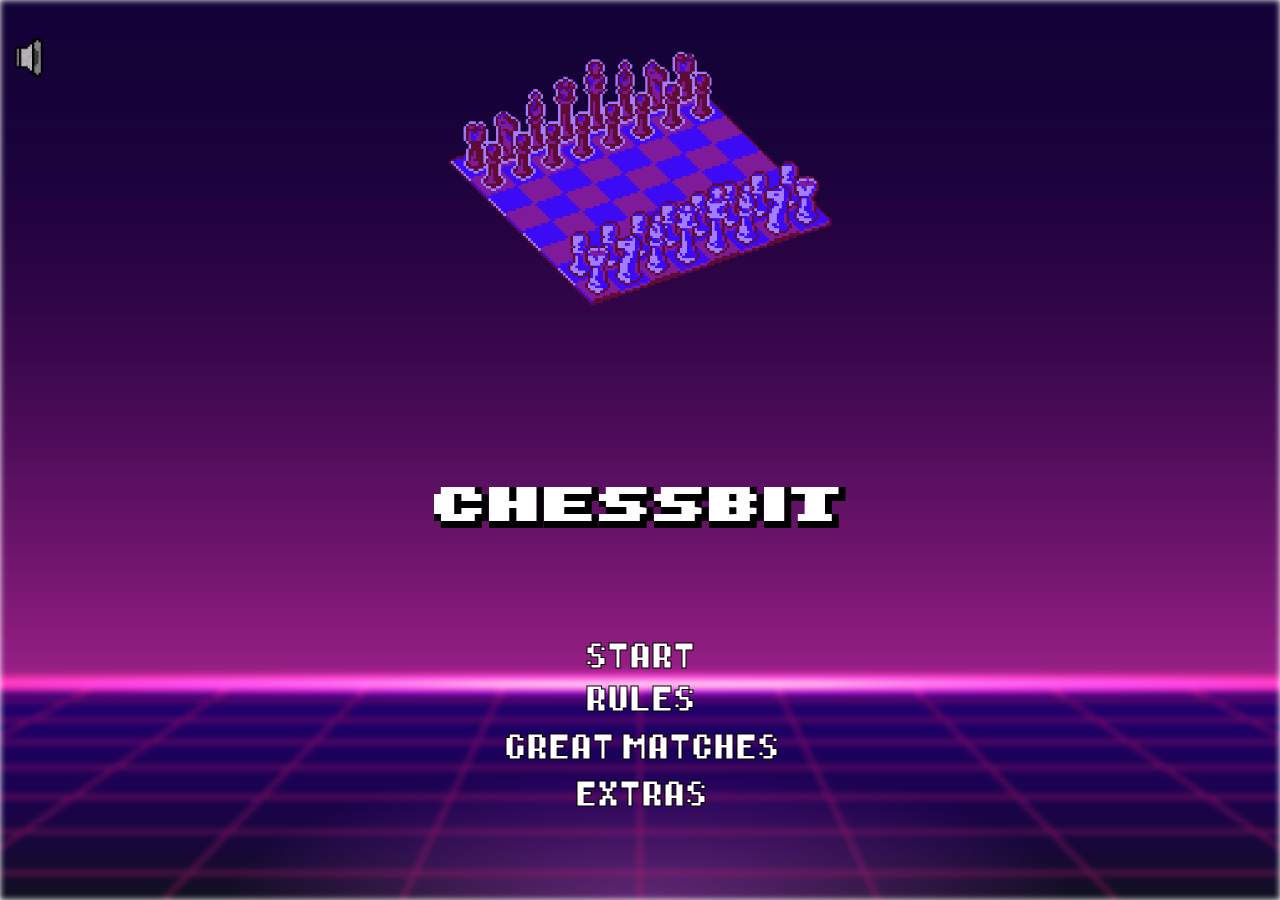
==== site/public/index.html @ c4c68216 "Integração API com protótipo de login e cadastro" ====
<!DOCTYPE html>
<html lang="en">
  <head>
    <meta charset="UTF-8" />
    <meta http-equiv="X-UA-Compatible" content="IE=edge" />
    <meta name="viewport" content="width=device-width, initial-scale=1.0" />
    <title>Home | ChessBit</title>
    <link rel="stylesheet" type="text/css" href="css/index-style.css" />
  </head>
  <body>
    <audio preload="auto" id="background-song" loop>
      <source src="sounds/background-song.mp3" type="audio/mpeg" />
      seu navegador não suporta HTML5
    </audio>
    <audio id="select_option" preload="auto">
      <source
        src="sounds/coin-collect-retro-8-bit-sound-effect-145251.mp3"
        type="audio/mpeg"
      />
      seu navegador não suporta HTML5
    </audio>
    <div class="background-imagem"></div>
    <div class="overlay"></div>
    <div class="conteudo">
      <img id="sound-image" src="assets/pixel sound.png" />
      <div class="conteudo-imagem"></div>
      <div class="logos" id="">
        <div class="conteudo-logo">ChessBit</div>
        <div class="conteudo-logo2">ChessBit</div>
      </div>
      <div class="conteudo-opcoes">
        <div class="options">
          <img src="assets/Selector2.png" class="seta hidden" id="seta1" />
          <a href="cadastro.html"><span class="options_text">START</span></a>
        </div>
        <div class="options">
          <img src="assets/Selector2.png" class="seta hidden" id="seta2" />
          <a href="rules.html"><span class="options_text">RULES</span></a>
        </div>
        <div class="options">
          <img src="assets/Selector2.png" class="seta hidden" id="seta3" />
          <span class="options_text">GREAT MATCHES</span>
        </div>
        <div class="options">
          <img src="assets/Selector2.png" class="seta hidden" id="seta4" />
          <span class="options_text">EXTRAS</span>
        </div>
      </div>
    </div>
  </body>
</html>

<script>
  document.addEventListener("DOMContentLoaded", function () {
    const sound = document.getElementById("background-song");
    const imagem = document.getElementById("sound-image");

    var soundON = false;

    // Função para play e pouse musica
    imagem.addEventListener("click", function () {
      if (!soundON) {
        soundON = true;
        sound.volume = 0.2;
        sound.play();
      } else {
        soundON = false;
        sound.pause();
      }
    });

    // Função menu opções
    const div_opcoes = document.querySelector(".conteudo-opcoes");
    const opcoes = div_opcoes.querySelectorAll("img");
    const texto_opcoes = div_opcoes.querySelectorAll("span");
    const select_option_sound = document.getElementById("select_option");

    for (let i = 0; i < opcoes.length; i++) {
      texto_opcoes[i].addEventListener("mouseover", () => {
        opcoes[i].classList.remove("hidden");
        select_option_sound.play();
      });

      texto_opcoes[i].addEventListener("mouseout", () => {
        opcoes[i].classList.add("hidden");
        select_option_sound.load();
      });
    }
  });
</script>
---- site/public/css/index-style.css ----
/* Fontes */
@font-face {
  font-family: "Arcade-In";
  src: url("../fonts/8-bit\ Arcade\ In.ttf") format("truetype");
}

@font-face {
  font-family: "Arcade-Out";
  src: url("../fonts/8-bit\ Arcade\ Out.ttf") format("truetype");
}

@font-face {
  font-family: "8-Bit";
  src: url("../fonts/Diary\ of\ an\ 8-bit\ mage.otf") format("truetype");
}

/* Site */
body {
  margin: 0;
  padding: 0;
}

a {
  text-decoration: none;
  color: white;
}

/* Definindo plano de fundo */
.conteudo {
  position: relative;
  height: 100vh;
  width: 100vw;
  overflow: hidden;
  display: flex;
  flex-direction: column;
  align-items: center;
}

/* Definindo imagem controle da musica */
#sound-image {
  height: 4vw;
  width: 4vw;
  margin-left: -95%;
  margin-top: 3%;
}

#sound-image:hover {
  cursor: pointer;
}

/* Definindo imagem de plano de fundo */
.background-imagem {
  display: flex;
  position: absolute;
  background-image: url("../assets/91656.jpg");
  background-repeat: no-repeat;
  background-size: cover;
  background-position: center bottom;
  z-index: -2;
  margin: 0;
  padding: 0;
  filter: blur(3px);
  height: 100%;
  width: 100%;
}

/* Definindo overlay tela arcade */
.overlay {
  display: flex;
  position: absolute;
  background-image: url("../assets/arcade-screen.png");
  z-index: -1;
  background-size: 100% 100%;
  height: 100vh;
  width: 100vw;
  position: absolute;
  top: 0;
  left: 0;
  filter: blur(2px);
  display: none;
}

/* Definindo Imagem logo ChessBit */

.conteudo-imagem {
  background-image: url("../assets/Chess-Board-Cortado.png");
  z-index: 1;
  background-size: contain;
  background-repeat: no-repeat;
  height: 90vh;
  width: 30vw;
  margin-top: -2%;
  display: flex;
  /* margin-top: 2%; */
}

/* Definindo Texto logo ChessBit */
.logos {
  height: 30vh;
  width: 30vw;
  display: flex;
  margin-bottom: 3%;
  margin-top: -5%;
  justify-content: center;
}

.conteudo-logo {
  font-family: "Arcade-in", sans-serif;
  font-size: 680%;
  color: white;
  z-index: 1;
  position: absolute;
  /* margin-left: 15%; */
}
.conteudo-logo2 {
  font-family: "Arcade-Out", sans-serif;
  position: absolute;
  z-index: 2;
  color: black;
  font-size: 680%;
  /* margin-left: 15%; */
}

/* Definindo opções do menu */
.conteudo-opcoes {
  display: flex;
  flex-direction: column;
  align-items: center;
  height: 50vh;
  width: 30vw;
  position: relative;
  /* background-color: aqua; */
}

.options_text:hover {
  cursor: pointer;
}

.options {
  font-family: "8-Bit", sans-serif;
  font-size: 200%;
  color: white;
  z-index: 1;
  margin-bottom: 3%;
  display: flex;
  align-items: center;
  justify-content: center;
  width: 80%;
  /* background-color: red; */
}

.seta {
  height: 60%;
  /* display: none; */
  /* background-color: blueviolet; */
}

.options_text {
  margin-left: 2%;
  margin-top: 1.2%;
  -webkit-text-stroke: 1px #000;
}

.hidden {
  display: none;
  /* background-color: blue; */
}
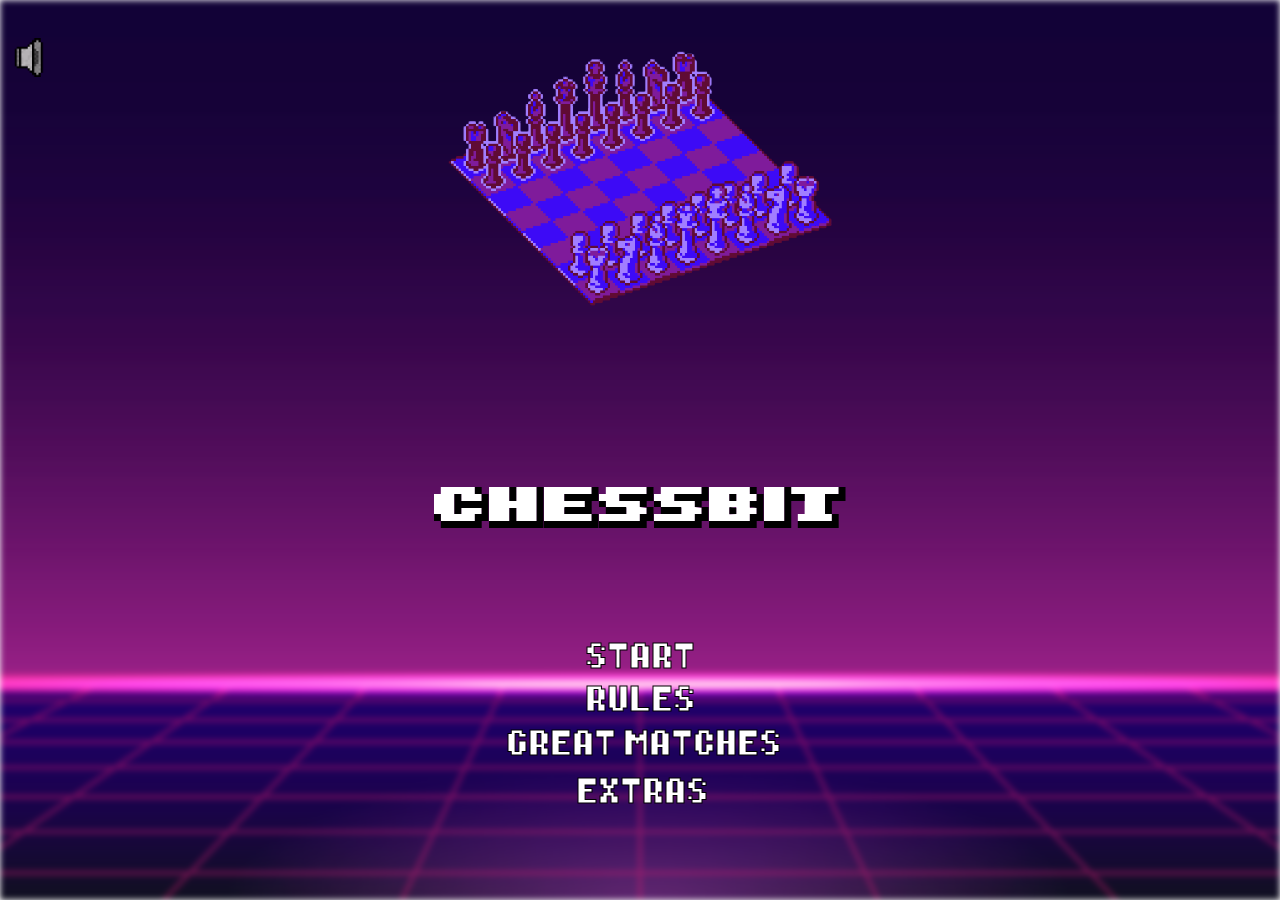
==== commit e1720ee5: "Api com validação de email já cadastrado e página de great matches quase finalizada" ====
--- a/site/public/index.html
+++ b/site/public/index.html
@@ -39,7 +39,7 @@
         </div>
         <div class="options">
           <img src="assets/Selector2.png" class="seta hidden" id="seta3" />
-          <span class="options_text">GREAT MATCHES</span>
+          <a href="greatMatches.html" class="nao_wrap"><span class="options_text">GREAT MATCHES</span></a>
         </div>
         <div class="options">
           <img src="assets/Selector2.png" class="seta hidden" id="seta4" />
--- a/site/public/css/index-style.css
+++ b/site/public/css/index-style.css
@@ -22,7 +22,12 @@
 
 a {
   text-decoration: none;
+  text-align: center;
   color: white;
+}
+
+.nao_wrap {
+  white-space: nowrap;
 }
 
 /* Definindo plano de fundo */
@@ -145,7 +150,7 @@
   display: flex;
   align-items: center;
   justify-content: center;
-  width: 80%;
+  width: 100%;
   /* background-color: red; */
 }
 
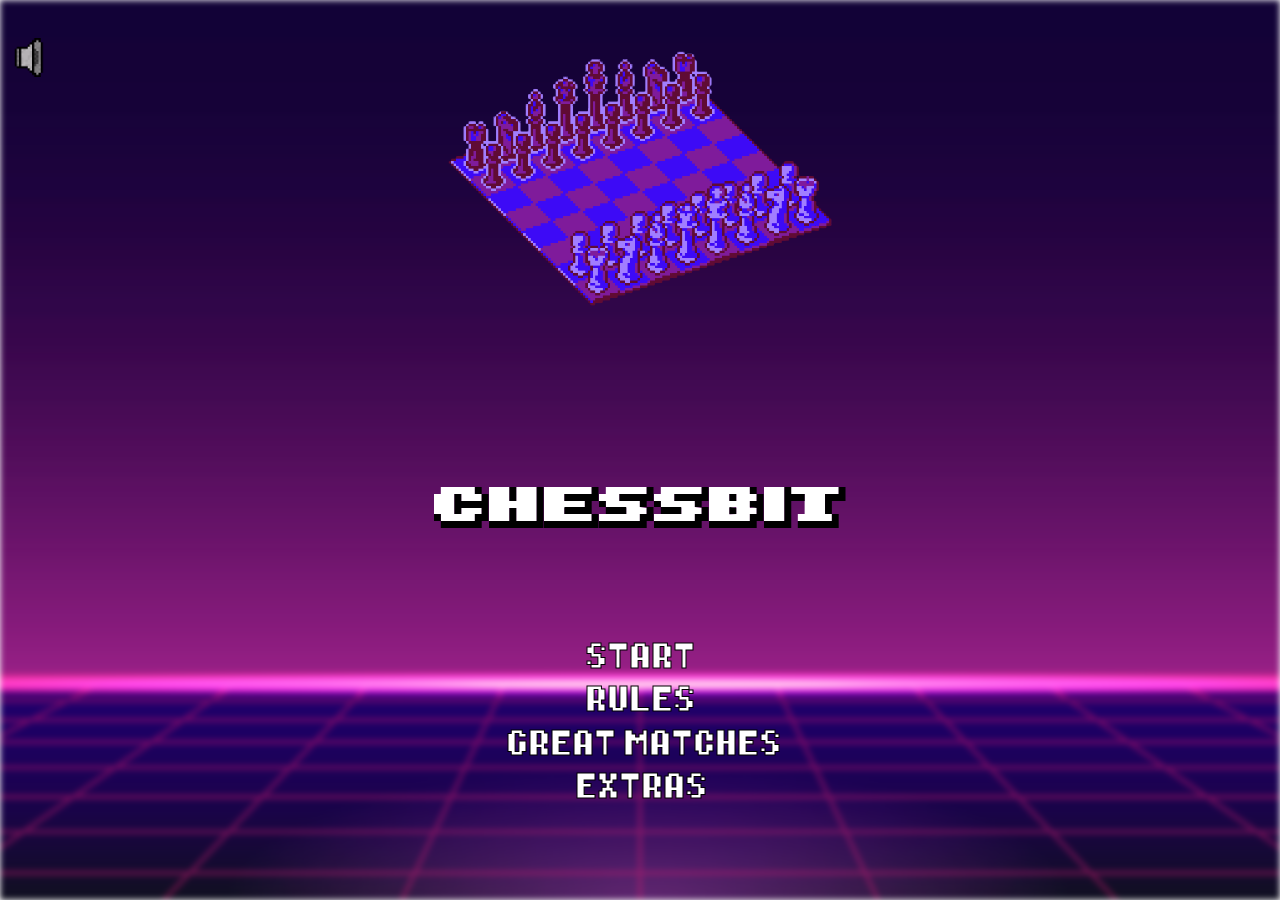
==== commit add36cb4: "Adicionando início da página extras" ====
--- a/site/public/index.html
+++ b/site/public/index.html
@@ -43,7 +43,7 @@
         </div>
         <div class="options">
           <img src="assets/Selector2.png" class="seta hidden" id="seta4" />
-          <span class="options_text">EXTRAS</span>
+          <a href="extras.html"><span class="options_text">EXTRAS</span></a> 
         </div>
       </div>
     </div>
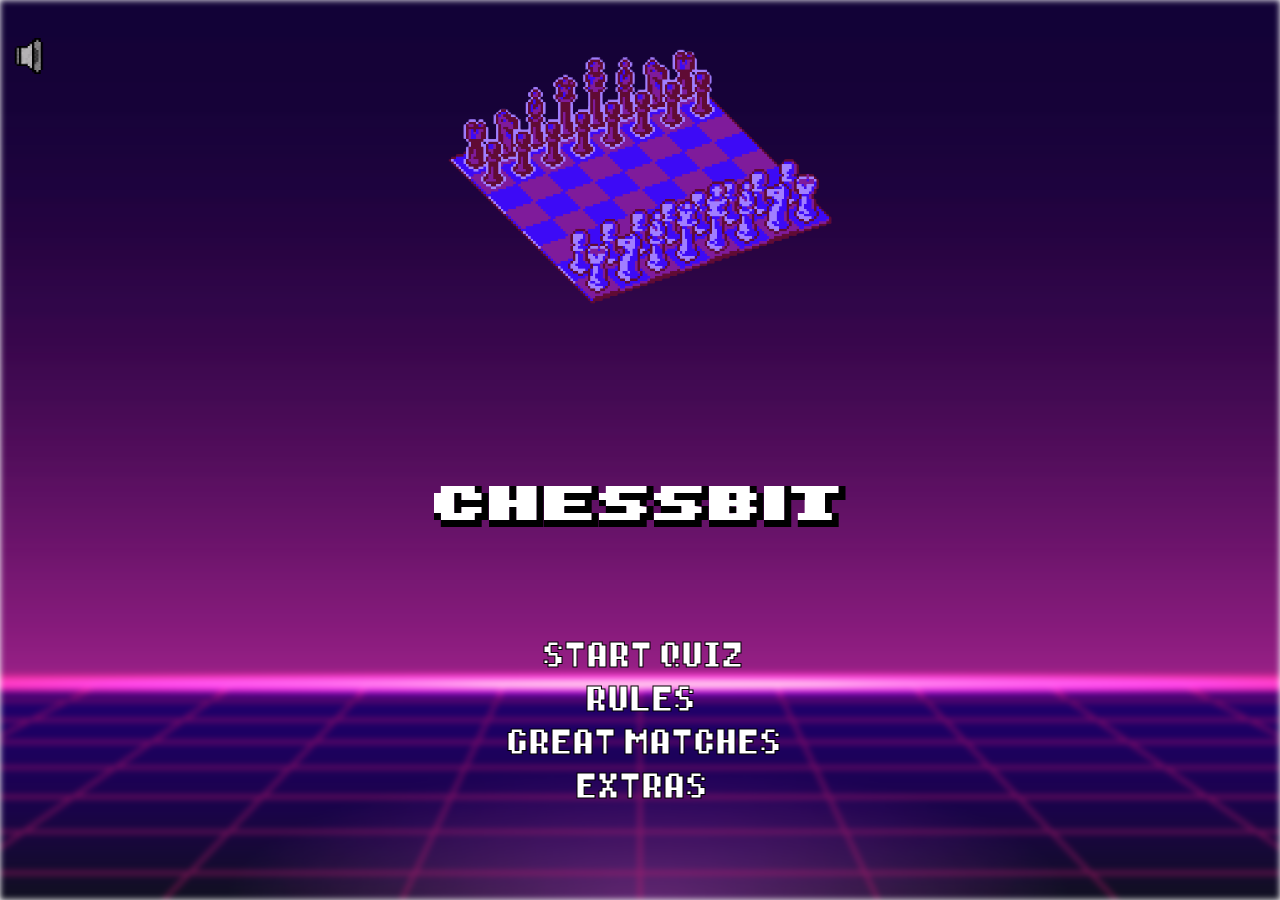
==== commit 599b5509: "Alterações css e html página game e outros" ====
--- a/site/public/index.html
+++ b/site/public/index.html
@@ -31,7 +31,7 @@
       <div class="conteudo-opcoes">
         <div class="options">
           <img src="assets/Selector2.png" class="seta hidden" id="seta1" />
-          <a href="cadastro.html"><span class="options_text">START</span></a>
+          <a href="cadastro.html"><span class="options_text">START QUIZ</span></a>
         </div>
         <div class="options">
           <img src="assets/Selector2.png" class="seta hidden" id="seta2" />
--- a/site/public/css/index-style.css
+++ b/site/public/css/index-style.css
@@ -43,7 +43,7 @@
 
 /* Definindo imagem controle da musica */
 #sound-image {
-  height: 4vw;
+  height: 4vh;
   width: 4vw;
   margin-left: -95%;
   margin-top: 3%;
@@ -151,6 +151,7 @@
   align-items: center;
   justify-content: center;
   width: 100%;
+  white-space: nowrap;
   /* background-color: red; */
 }
 
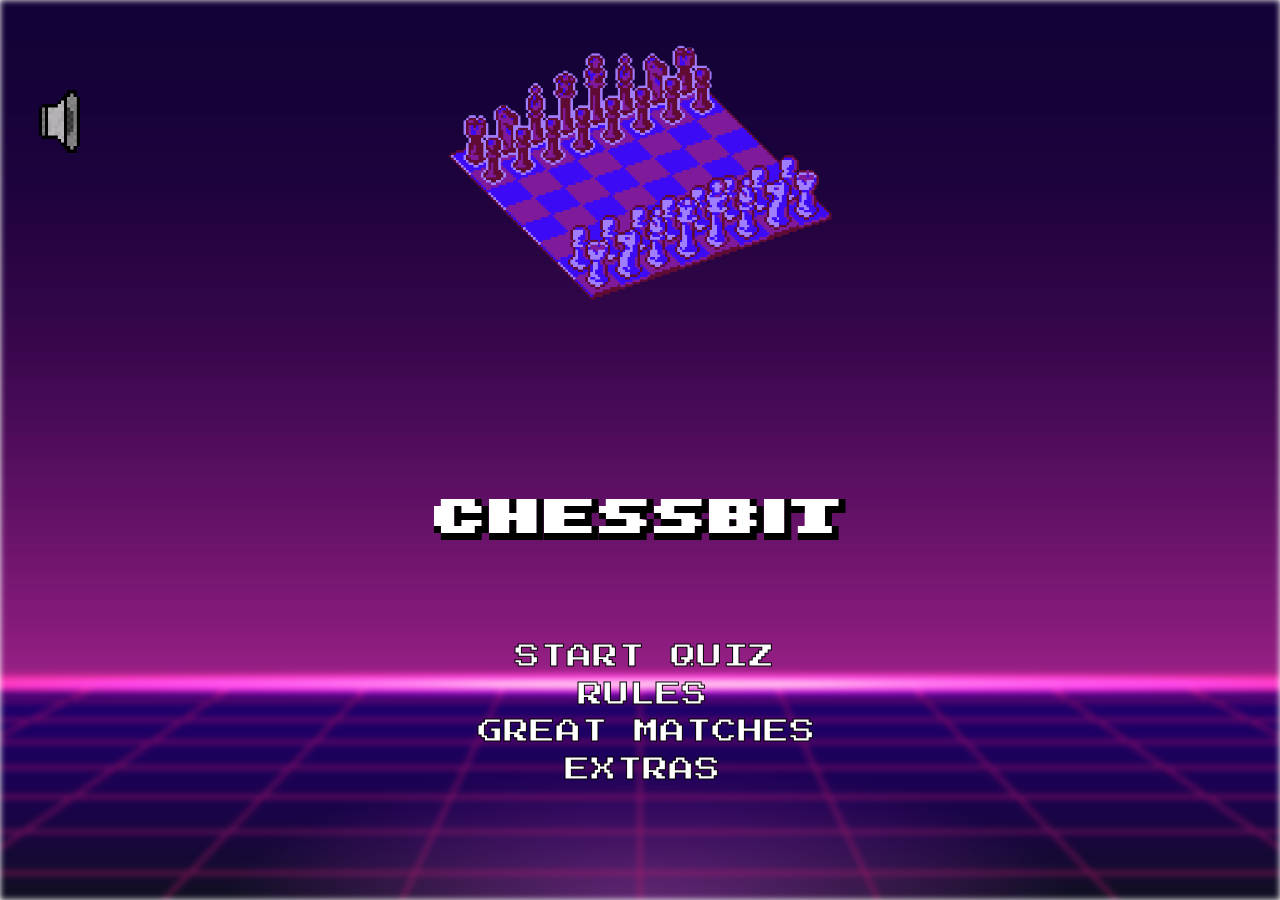
==== commit d3499548: "corrigindo css" ====
--- a/site/public/index.html
+++ b/site/public/index.html
@@ -20,30 +20,31 @@
       seu navegador não suporta HTML5
     </audio>
     <div class="background-imagem"></div>
-    <div class="overlay"></div>
     <div class="conteudo">
       <img id="sound-image" src="assets/pixel sound.png" />
-      <div class="conteudo-imagem"></div>
-      <div class="logos" id="">
-        <div class="conteudo-logo">ChessBit</div>
-        <div class="conteudo-logo2">ChessBit</div>
-      </div>
-      <div class="conteudo-opcoes">
-        <div class="options">
-          <img src="assets/Selector2.png" class="seta hidden" id="seta1" />
-          <a href="cadastro.html"><span class="options_text">START QUIZ</span></a>
+      <div id="all_menu">
+        <div class="conteudo-imagem"></div>
+        <div class="logos" id="">
+          <div class="conteudo-logo">ChessBit</div>
+          <div class="conteudo-logo2">ChessBit</div>
         </div>
-        <div class="options">
-          <img src="assets/Selector2.png" class="seta hidden" id="seta2" />
-          <a href="rules.html"><span class="options_text">RULES</span></a>
-        </div>
-        <div class="options">
-          <img src="assets/Selector2.png" class="seta hidden" id="seta3" />
-          <a href="greatMatches.html" class="nao_wrap"><span class="options_text">GREAT MATCHES</span></a>
-        </div>
-        <div class="options">
-          <img src="assets/Selector2.png" class="seta hidden" id="seta4" />
-          <a href="extras.html"><span class="options_text">EXTRAS</span></a> 
+        <div class="conteudo-opcoes">
+          <div class="options">
+            <img src="assets/Selector2.png" class="seta hidden" id="seta1" />
+            <a href="cadastro.html"><span class="options_text">START QUIZ</span></a>
+          </div>
+          <div class="options">
+            <img src="assets/Selector2.png" class="seta hidden" id="seta2" />
+            <a href="rules.html"><span class="options_text">RULES</span></a>
+          </div>
+          <div class="options">
+            <img src="assets/Selector2.png" class="seta hidden" id="seta3" />
+            <a href="greatMatches.html" class="nao_wrap"><span class="options_text">GREAT MATCHES</span></a>
+          </div>
+          <div class="options">
+            <img src="assets/Selector2.png" class="seta hidden" id="seta4" />
+            <a href="extras.html"><span class="options_text">EXTRAS</span></a> 
+          </div>
         </div>
       </div>
     </div>
--- a/site/public/css/index-style.css
+++ b/site/public/css/index-style.css
@@ -12,6 +12,11 @@
 @font-face {
   font-family: "8-Bit";
   src: url("../fonts/Diary\ of\ an\ 8-bit\ mage.otf") format("truetype");
+}
+
+@font-face {
+  font-family: "2-Player";
+  src: url("../fonts/PressStart2P-Regular.ttf") format("truetype");
 }
 
 /* Site */
@@ -41,12 +46,21 @@
   align-items: center;
 }
 
+#all_menu {
+  height: 100vh;
+  width: 70vw;
+  display: flex;
+  flex-direction: column;
+  align-items: center;
+}
+
 /* Definindo imagem controle da musica */
 #sound-image {
-  height: 4vh;
-  width: 4vw;
-  margin-left: -95%;
-  margin-top: 3%;
+  height: 7vh;
+  width: 6vw;
+  position: absolute;
+  left: 2%;
+  top: 10%;
 }
 
 #sound-image:hover {
@@ -69,21 +83,6 @@
   width: 100%;
 }
 
-/* Definindo overlay tela arcade */
-.overlay {
-  display: flex;
-  position: absolute;
-  background-image: url("../assets/arcade-screen.png");
-  z-index: -1;
-  background-size: 100% 100%;
-  height: 100vh;
-  width: 100vw;
-  position: absolute;
-  top: 0;
-  left: 0;
-  filter: blur(2px);
-  display: none;
-}
 
 /* Definindo Imagem logo ChessBit */
 
@@ -94,9 +93,7 @@
   background-repeat: no-repeat;
   height: 90vh;
   width: 30vw;
-  margin-top: -2%;
-  display: flex;
-  /* margin-top: 2%; */
+  margin-top: 5%;
 }
 
 /* Definindo Texto logo ChessBit */
@@ -142,8 +139,8 @@
 }
 
 .options {
-  font-family: "8-Bit", sans-serif;
-  font-size: 200%;
+  font-family: "2-Player", "8-bit";
+  font-size: 2vmax;
   color: white;
   z-index: 1;
   margin-bottom: 3%;
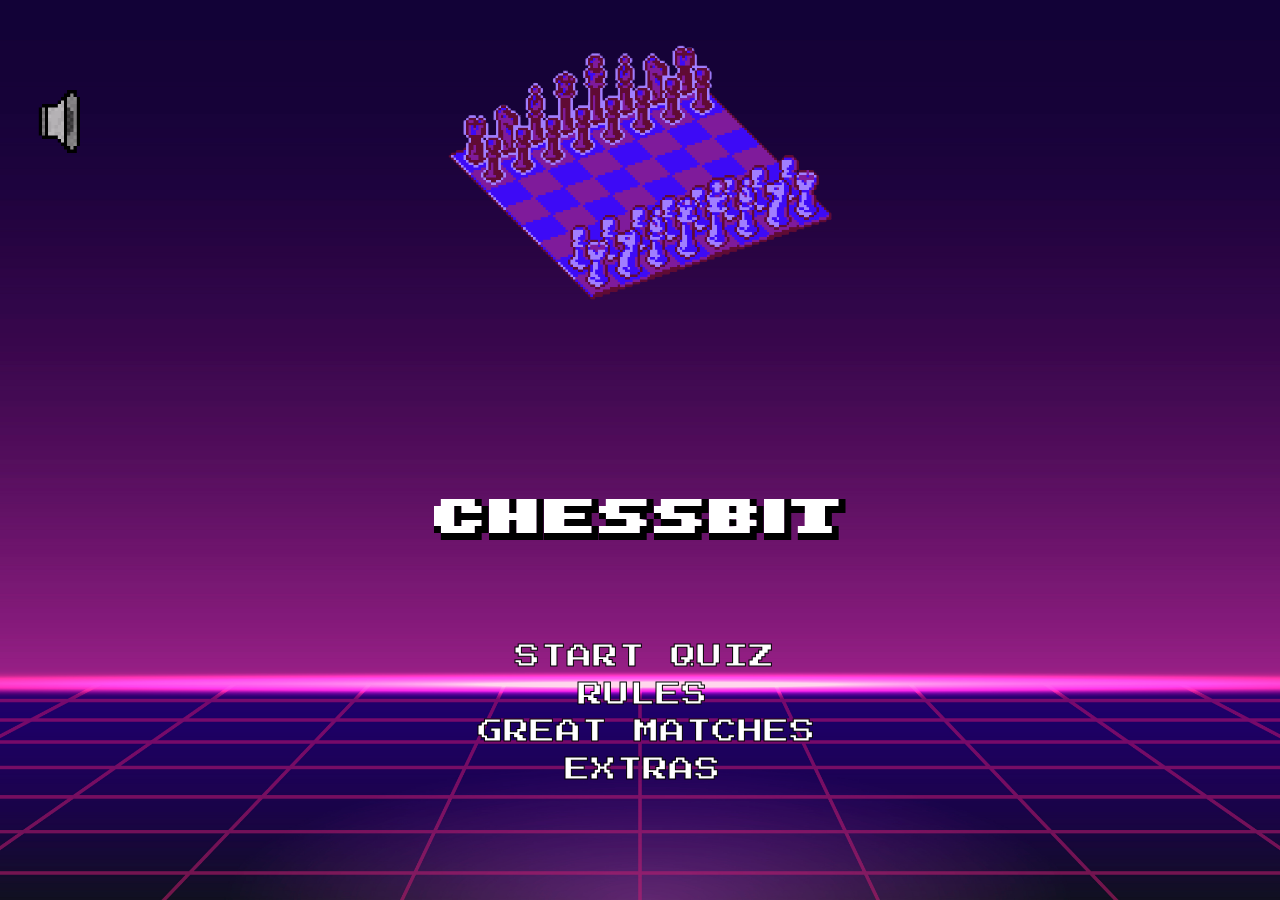
==== commit a8bd304f: ""Alterando html e css de quase todas as pags"" ====
--- a/site/public/index.html
+++ b/site/public/index.html
@@ -31,7 +31,7 @@
         <div class="conteudo-opcoes">
           <div class="options">
             <img src="assets/Selector2.png" class="seta hidden" id="seta1" />
-            <a href="cadastro.html"><span class="options_text">START QUIZ</span></a>
+            <a id="aQuiz" onclick="cadastrarOuQuiz()"><span class="options_text">START QUIZ</span></a>
           </div>
           <div class="options">
             <img src="assets/Selector2.png" class="seta hidden" id="seta2" />
@@ -86,6 +86,14 @@
         opcoes[i].classList.add("hidden");
         select_option_sound.load();
       });
+    };
+  });
+
+  function cadastrarOuQuiz(){
+    if(!sessionStorage.ID_USUARIO){
+      window.location.href = "./cadastro.html";
+    } else{
+      window.location.href = "./game.html";
     }
-  });
+  }
 </script>
--- a/site/public/css/index-style.css
+++ b/site/public/css/index-style.css
@@ -65,6 +65,7 @@
 
 #sound-image:hover {
   cursor: pointer;
+  transform: scale(1.2);
 }
 
 /* Definindo imagem de plano de fundo */
@@ -78,7 +79,6 @@
   z-index: -2;
   margin: 0;
   padding: 0;
-  filter: blur(3px);
   height: 100%;
   width: 100%;
 }
